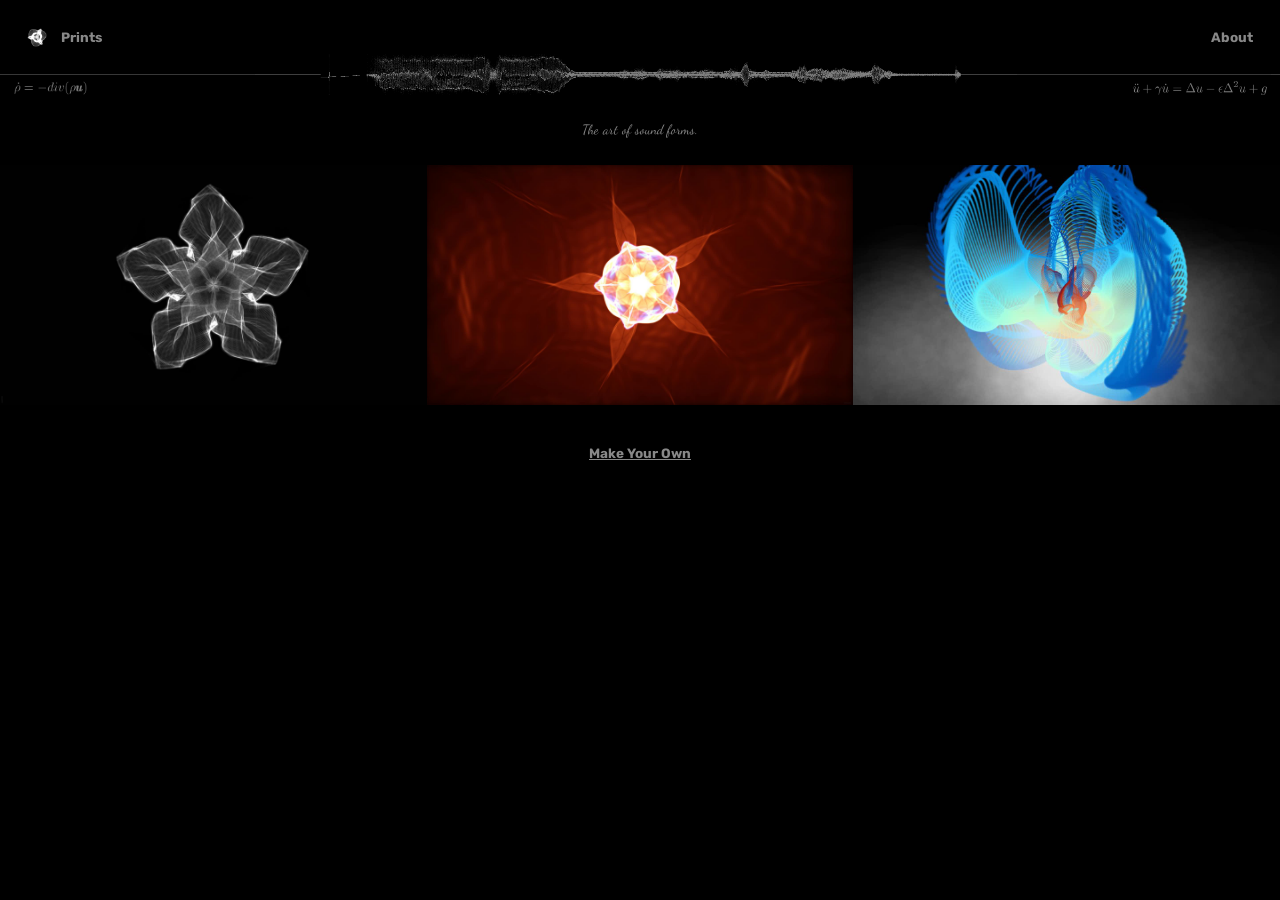
==== index.html @ c26911cb "Update html" ====
<!doctype html>
<html>

<head>
    <title>The Art of Sound Forms</title>
    <link rel="icon" type="image/png" href="/img/favicon.png" />
    <link rel="stylesheet" href="/common.css" />
    <link rel="stylesheet" href="index.css" />
</head>

<body>
    <h1>
        <a href="/"><img src="/img/favicon.png"></a>
        <a href="/prints">Prints</a>
        
        <span></span>
        <a href="/about">About</a>
    </h1>

    <div class="wave_spanner">
        <img src="/img/formula_div.png">
        <!-- \ddot u + \gamma \dot u=\Delta u - \epsilon \Delta^2 u + g -->
        <img src="/img/formula.png">
    </div>

    <div id="motto">
        The art of sound forms.
    </div>

    <div class="stage">
        <div class="landscapes">
            <a href="/img/bg/contrast1556h.jpg"><img src="/img/bg/contrast1556hs.jpg" loading="lazy"></a>
            <a href="/img/bg/star4320p.jpg"><img src="/img/bg/star1080p.jpg" loading="lazy"></a>
            <!--<a href="/img/bg/bg10.jpg"><img src="/img/bg/bg10s.jpg" loading="lazy"></a>-->
            <a>
            <img src="/img/bg/bg15.jpg" loading="lazy" id="img3d" style="cursor: pointer"
                onclick="this.style.display='none'; document.querySelector('#frame3d').style.display='';">
            <iframe src="3dgs/?iframe=1&sid=5709186913824592&n=300x300&r=2&q=1&rot=-0.1" scrolling="no" loading="lazy"
                frameborder="0" style="display:none" id="frame3d"></iframe>
            </a>
        </div>
    </div>

    <div id="make_your_own" class="buttons">
        <a href="/3dgs">Make Your Own</a>
    </div>

    <div id="sounds" class="debug">
        <a href="/sounds">Sounds</a>
        <a href="/videos">Animations</a>
    </div>
</body>

</html>
---- common.css ----
:root {
  font-size: 1.5vh;
  --fg-main: #841;
  --bg-dark: #000;
  --bg-main: #000;
}

@font-face {
  font-family: Rubik;
  src: url(/Rubik.ttf);
  font-weight: 400 500 600 700 800 900;
  font-display: swap;
}

@font-face {
  font-family: DancingScript;
  src: url(/create/DancingScript-Regular.ttf);
}

html,
body {
  margin: 0;
  padding: 0;
}

body {
  background: var(--bg-main);
  color: #fff;
  font-family: Rubik, sans-serif;
  font-optical-sizing: auto;
  font-style: normal;
}

body:not(.debug) .debug {
  display: none !important;
}

.wide {
  width: 100%;
  height: auto;
}

@media(orientation:portrait) {
  .wide {
    aspect-ratio: 1/1;
  }
}

@media(orientation:landscape) {
  .wide {
    width: 100vh;
    height: 100vh;
    margin: 0 calc(50% - 50vh);
  }
}

p {
  padding: 0 1rem;
}

h1 {
  user-select: none;
  font-family: Rubik;
  color: #888;
  margin: 0;
  font-weight: normal;
  font-size: 1rem;
  padding: 2rem;
  padding-bottom: 0.5rem;
  margin-bottom: 0;
  display: flex;
  gap: 1rem;
  align-items: center;
}

h1 span {
  flex: 1;
}

h1 a {
  font-weight: bold;
  text-transform: none;
  text-decoration: none;
  color: inherit;
}

h1 a:hover {
  text-decoration: underline;
  color: #fff;
}

h1 a img {
  filter: grayscale(1.0);
}

h1 img,
p img,
span img {
  height: 1em;
}

p img,
span img {
  vertical-align: sub;
}

#motto {
  margin: 2em 0;
  font-size: 1rem;
  text-align: center;
  color: #888;
  font-family: DancingScript;
}

#motto img {
  height: 1.5em;
  vertical-align: middle;
}

#motto div:first-child {
  font-weight: 800;
  font-size: 1.75rem;
  margin-bottom: 0.5rem;
}

.wave_spanner {
  display: flex;
  width: 100%;
  height: 3rem;
  background: no-repeat center/100% 100% url('/img/waveform.png');
  opacity: 0.5;
  justify-content: space-between;
  align-items: end;
}

.wave_spanner.w3 {
  background-image: url('/img/waveform3.png');
}

.wave_spanner img {
  filter: invert(1);
  height: 1rem;
  margin: 0 1rem;
}

h2 {
  font-size: 2rem;
  font-weight: 800;
  text-align: center;
  text-transform: uppercase;
}

h3 {
  font-size: 1.5rem;
  font-weight: 600;
  text-align: center;
}

h4 {
  font-size: 1.2rem;
  font-weight: 500;
  text-align: center;
}


.buttons {
  display: flex;
  justify-content: center;
}

button,
a.button,
.buttons>* {
  display: flex;
  align-items: center;
  justify-content: center;
  border: none;
  margin: 0 0.5rem;
  font-size: 1rem;
  text-decoration: none;
  cursor: pointer;
}

button,
a.button,
.buttons a {
  --background: #841;
  font-weight: bold;
  text-decoration: underline;
  color: #888;
  border-radius: 1em;
  padding: 1rem;
  transition: all 250ms;
}

button:hover,
a.button:hover,
.buttons a:hover {
  --background-color: #952;
  color: #fff;
}

button img,
a img {
  height: 1.5em;
  vertical-align: middle;
}

.buttons a.disabled,
button[disabled] {
  background-color: #444;
  cursor: inherit;
}

.buttons a.disabled:hover,
button[disabled]:hover {
  background-color: #444;
}

#footer {
  user-select: none;
  margin: 1rem 0;
  text-align: center;
  color: #ccc;
}

#footer a {
  color: inherit;
}

#error_info:empty {
  display: none;
}

#error_info {
  background: #400;
  color: #fff;
  margin: 0.5em 0;
  padding: 1em;
  text-align: left;
}

.grid {
  display: flex;
  flex-flow: row wrap;
  justify-content: left;
  padding: 1rem;
}

.grid>* {
  width: 25%;
  aspect-ratio: 1.0;
}

@media(orientation:landscape) {
  .grid>* {
    width: 12.5%;
  }
}

.grid img {
  width: 100%;
  height: auto;
}

svg.progress {
  transform: rotate(-90deg);
  background: #0008;
  border-radius: 50%;
}

svg.progress .cross {
  cursor: pointer;
}

svg.progress .cross line {
  transition: stroke 0.5s;
}

svg.progress .cross:hover line {
  stroke: #fff;
}

svg.progress circle {
  stroke-width: 3.5;
  fill: transparent;
  stroke: #ccc;
  stroke-linecap: round;
  stroke-dasharray: 100;
  transition: stroke-dashoffset 0.5s;
}

svg.progress line {
  stroke-width: 3.5;
  fill: transparent;
  stroke: #ccc;
  stroke-linecap: round;
}

/* .slider */

.slider {
  position: relative;
  width: 100%;
  height: 1em;
  cursor: pointer;
}

.slider svg.bar {
  position: absolute;
  width: 100%;
  height: 100%;
}

.slider svg.dot {
  position: absolute;
  height: 1em;
  width: 1em;
}

.slider line {
  stroke-width: 2;
  fill: transparent;
  stroke: #444;
  stroke-linecap: round;
}

.slider line.fg {
  stroke: var(--fg-main);
}

.slider .dot {
  transition: left 0.05s;
  box-shadow: #f00 0 0 1rem;
  border-radius: 50%;
}

.slider circle {
  fill: var(--fg-main);
  transition: filter 0.25s;
}

.slider circle:hover {
  filter: brightness(1.5);
}

/* https://en.wikipedia.org/wiki/Piano_key_frequencies */

.C {
  filter: hue-rotate(0deg);
}

.Cs {
  filter: hue-rotate(30deg);
}

.D {
  filter: hue-rotate(60deg);
}

.Ds {
  filter: hue-rotate(90deg);
}

.E {
  filter: hue-rotate(120deg);
}

.F {
  filter: hue-rotate(150deg);
}

.Fs {
  filter: hue-rotate(180deg);
}

.G {
  filter: hue-rotate(210deg);
}

.Gs {
  filter: hue-rotate(240deg);
}

.A {
  filter: hue-rotate(270deg);
}

.As {
  filter: hue-rotate(300deg);
}

.B {
  filter: hue-rotate(330deg);
}
---- index.css ----
.stage {
  margin-top: 2em;
  ;
}

.stage img {
  width: 100%
}

.stage a img {
  height: inherit;
}

.stage div {
  display: flex;
  flex-direction: row;
  align-items: center;
}

.stage div>* {
  flex: 1;
}

@media(orientation:portrait) {
  .stage .landscapes {
    flex-direction: column;
  }

  .stage .landscapes a {
    width: 100%;
  }
}

#prints {
  text-align: center;
  margin: 2em 0;
}

#prints a {
  color: #ccc;
  font-size: 0.8rem;
}

#make_your_own {
  margin: 2em 0;
}

#sounds {
  text-align: center;
}

#sounds a {
  color: #888;
  font-size: 0.8rem;
  margin: 0 1em;
}

iframe {
  aspect-ratio: 16/9;
  width: 100%;
}
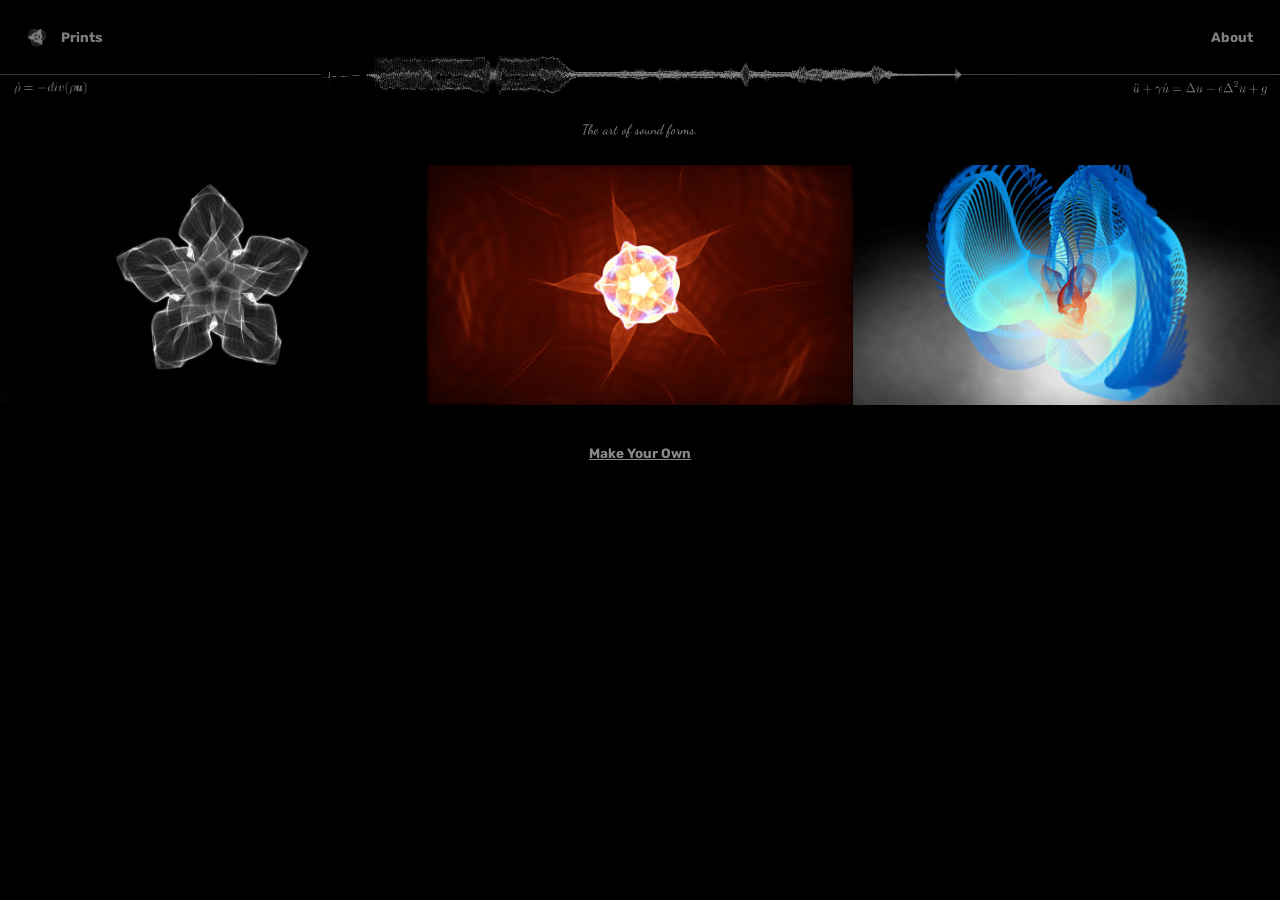
==== commit 7495d548: "Updated 3dgs" ====
--- a/index.html
+++ b/index.html
@@ -35,7 +35,7 @@
             <a>
             <img src="/img/bg/bg15.jpg" loading="lazy" id="img3d" style="cursor: pointer"
                 onclick="this.style.display='none'; document.querySelector('#frame3d').style.display='';">
-            <iframe src="3dgs/?iframe=1&sid=5709186913824592&n=300x300&r=2&q=1&rot=-0.1" scrolling="no" loading="lazy"
+            <iframe src="3dgs/?iframe=1&sid=5709186913824592&n=60x300&r=2&q=1" scrolling="no" loading="lazy"
                 frameborder="0" style="display:none" id="frame3d"></iframe>
             </a>
         </div>
--- a/common.css
+++ b/common.css
@@ -61,7 +61,7 @@
 h1 {
   user-select: none;
   font-family: Rubik;
-  color: #888;
+  opacity: 0.5;
   margin: 0;
   font-weight: normal;
   font-size: 1rem;
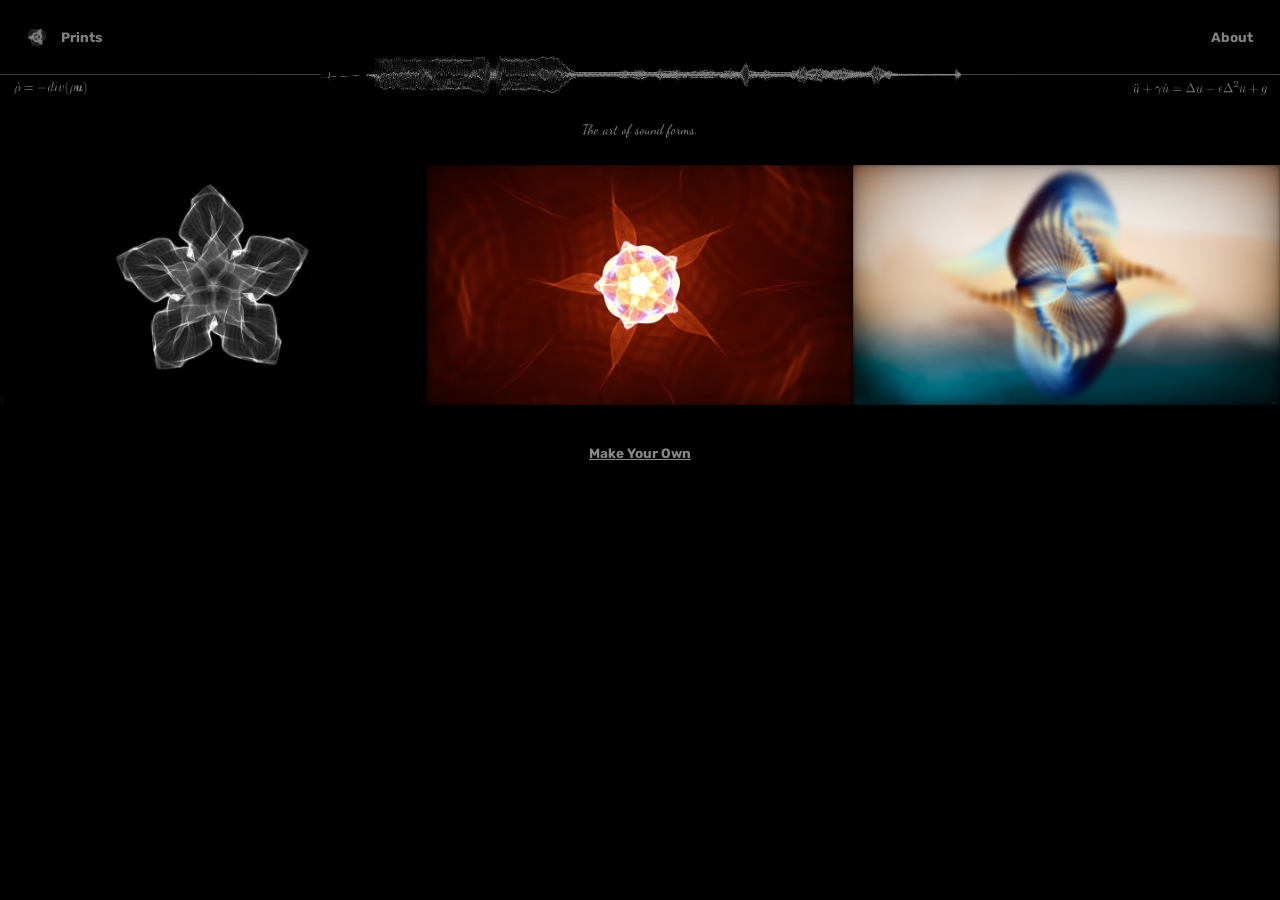
==== commit 26ed1a90: "Added 712.jpg" ====
--- a/index.html
+++ b/index.html
@@ -33,9 +33,9 @@
             <a href="/img/bg/star4320p.jpg"><img src="/img/bg/star1080p.jpg" loading="lazy"></a>
             <!--<a href="/img/bg/bg10.jpg"><img src="/img/bg/bg10s.jpg" loading="lazy"></a>-->
             <a>
-            <img src="/img/bg/bg15.jpg" loading="lazy" id="img3d" style="cursor: pointer"
+            <img src="/img/bg/712s.jpg" loading="lazy" id="img3d" style="cursor: pointer"
                 onclick="this.style.display='none'; document.querySelector('#frame3d').style.display='';">
-            <iframe src="3dgs/?iframe=1&sid=5709186913824592&n=60x300&r=2&q=1" scrolling="no" loading="lazy"
+            <iframe src="3dgs/?iframe=1&sid=5709186913824592&n=60x300&r=2&q=1&c=0.1,0.2,0.3,0.1&bg=/img/bb3.jpg" scrolling="no" loading="lazy"
                 frameborder="0" style="display:none" id="frame3d"></iframe>
             </a>
         </div>
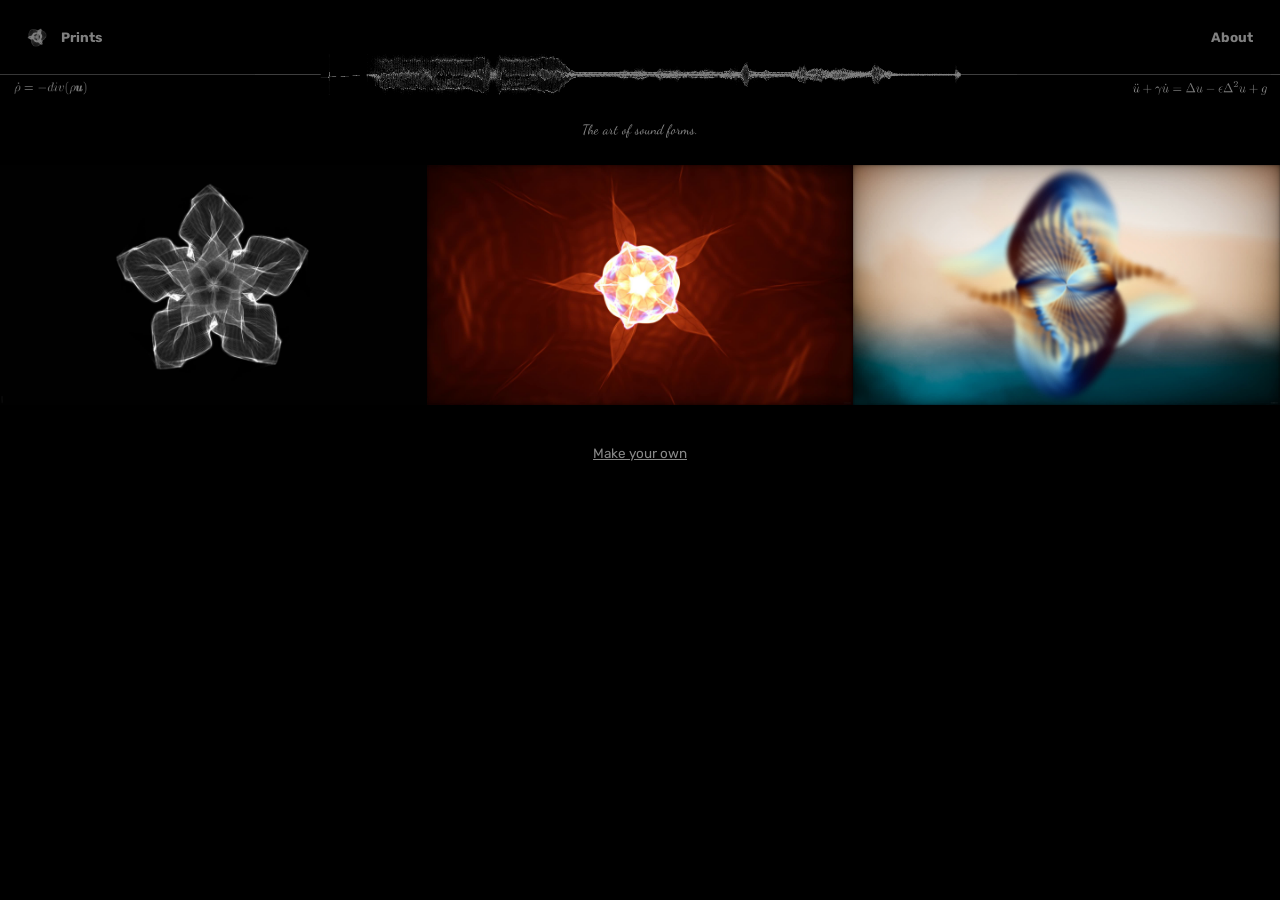
==== commit 435b3de9: "Updated 3dgs" ====
--- a/index.html
+++ b/index.html
@@ -35,14 +35,14 @@
             <a>
             <img src="/img/bg/712s.jpg" loading="lazy" id="img3d" style="cursor: pointer"
                 onclick="this.style.display='none'; document.querySelector('#frame3d').style.display='';">
-            <iframe src="3dgs/?iframe=1&sid=5709186913824592&n=60x300&r=2&q=1&c=0.1,0.2,0.3,0.1&bg=/img/bb3.jpg" scrolling="no" loading="lazy"
+            <iframe src="3dgs/?iframe=1&sid=5593502166399097&n=60x300&r=2&c=0.1,0.2,0.3,1.0&bg=/img/bb3.jpg" scrolling="no" loading="lazy"
                 frameborder="0" style="display:none" id="frame3d"></iframe>
             </a>
         </div>
     </div>
 
     <div id="make_your_own" class="buttons">
-        <a href="/3dgs">Make Your Own</a>
+        <a href="/3dgs">Make your own</a>
     </div>
 
     <div id="sounds" class="debug">
--- a/index.css
+++ b/index.css
@@ -59,3 +59,7 @@
   aspect-ratio: 16/9;
   width: 100%;
 }
+
+#make_your_own a {
+  font-weight: normal;
+}
